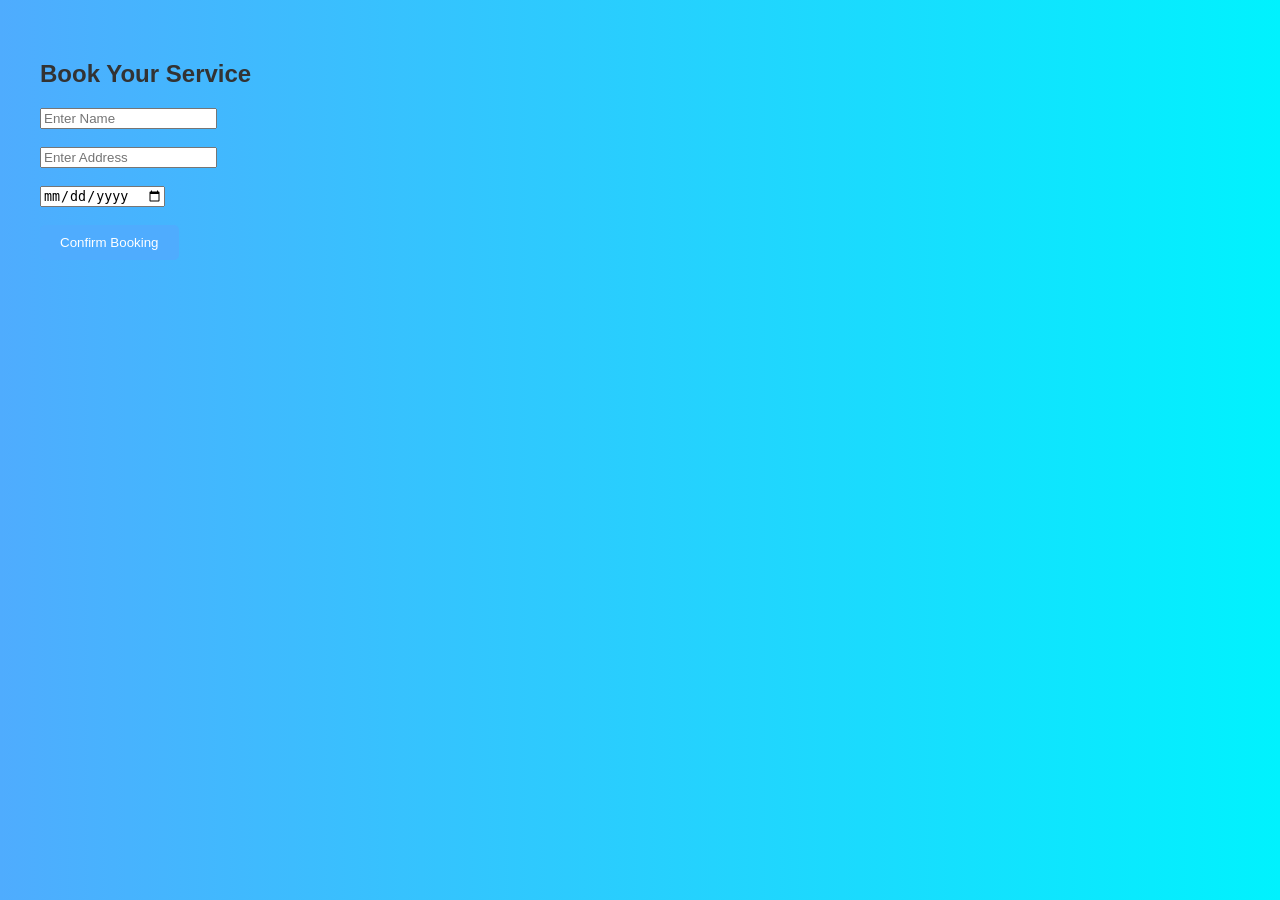
==== booking.html @ 79872244 "Initial project upload" ====
<!DOCTYPE html>
<html>
<head>
<title>Booking</title>
<link rel="stylesheet" href="style.css">
</head>

<body>

<div class="container">
    <h2>Book Your Service</h2>

    <input type="text" placeholder="Enter Name"><br><br>
    <input type="text" placeholder="Enter Address"><br><br>
    <input type="date"><br><br>

    <button onclick="confirmBooking()">Confirm Booking</button>
</div>

<script src="script.js"></script>

</body>
</html>
---- style.css ----
body {
    font-family: 'Segoe UI', sans-serif;
    margin: 0;
    background: linear-gradient(to right, #4facfe, #00f2fe);
    color: #333;
}

.navbar {
    display: flex;
    justify-content: space-between;
    padding: 15px 40px;
    background: #222;
    color: white;
}

.navbar a {
    color: white;
    text-decoration: none;
    margin: 0 10px;
}

.container {
    padding: 40px;
}

.card {
    background: white;
    padding: 20px;
    border-radius: 10px;
    margin: 20px;
    box-shadow: 0 5px 15px rgba(0,0,0,0.2);
}

button {
    padding: 10px 20px;
    background: #4facfe;
    border: none;
    color: white;
    border-radius: 5px;
    cursor: pointer;
}

button:hover {
    background: #007bff;
}
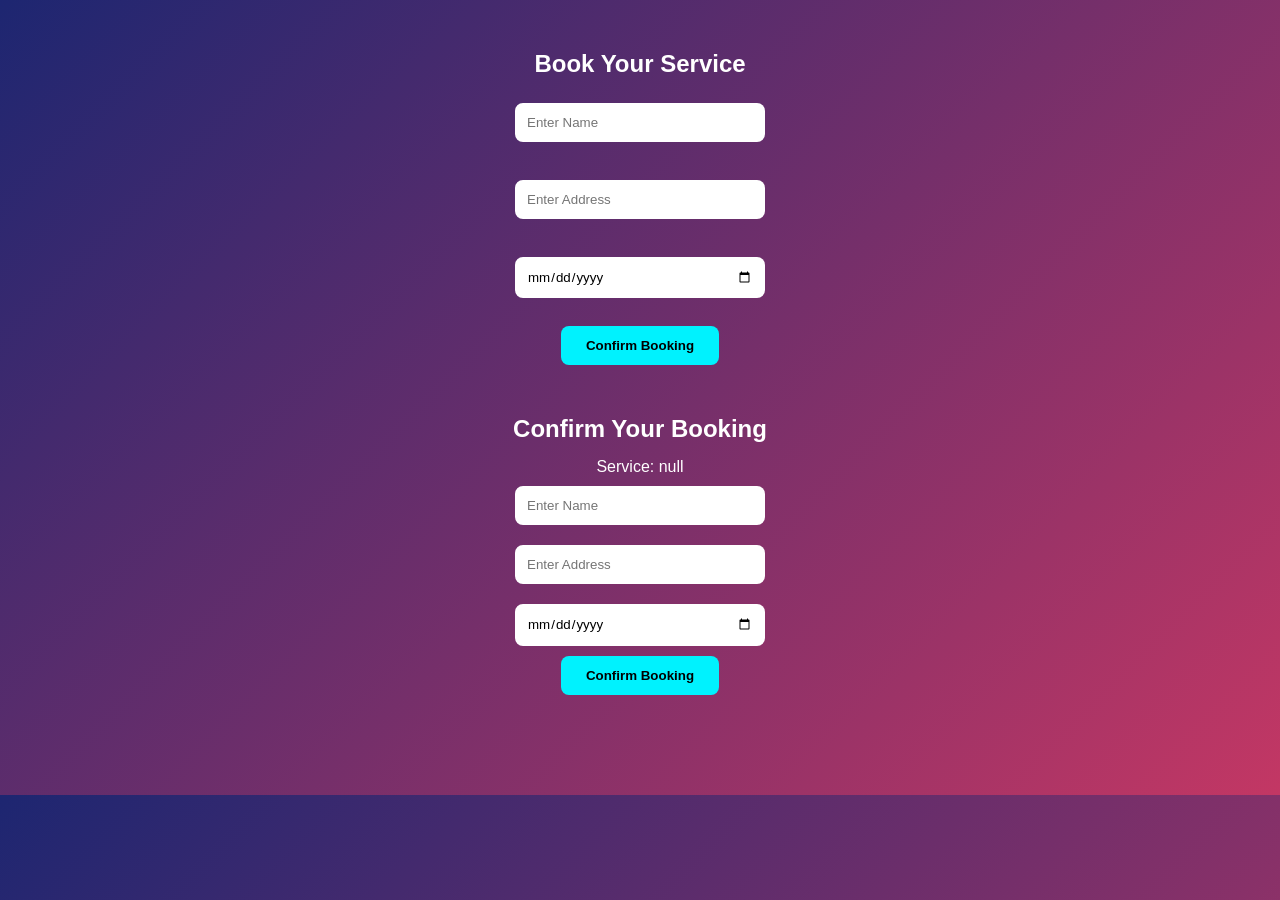
==== commit eec9ddb9: "new update" ====
--- a/booking.html
+++ b/booking.html
@@ -14,7 +14,32 @@
     <input type="text" placeholder="Enter Address"><br><br>
     <input type="date"><br><br>
 
-    <button onclick="confirmBooking()">Confirm Booking</button>
+    <button onclick="confirmBooking()">Confirm Booking</button><!DOCTYPE html>
+<html>
+<head>
+<title>Booking</title>
+<link rel="stylesheet" href="style.css">
+</head>
+
+<body>
+
+<div class="container fade">
+
+<h2>Confirm Your Booking</h2>
+
+<p id="serviceName"></p>
+
+<input type="text" id="name" placeholder="Enter Name"><br>
+<input type="text" id="address" placeholder="Enter Address"><br>
+<input type="date" id="date"><br>
+
+<button onclick="confirmBooking()">Confirm Booking</button>
+
+</div>
+
+<script src="script.js"></script>
+</body>
+</html>
 </div>
 
 <script src="script.js"></script>
--- a/style.css
+++ b/style.css
@@ -1,45 +1,99 @@
-body {
-    font-family: 'Segoe UI', sans-serif;
+* {
     margin: 0;
-    background: linear-gradient(to right, #4facfe, #00f2fe);
-    color: #333;
+    padding: 0;
+    box-sizing: border-box;
+    font-family: 'Poppins', sans-serif;
 }
 
+body {
+    background: linear-gradient(135deg, #1d2671, #c33764);
+    color: white;
+}
+
+/* NAVBAR */
 .navbar {
     display: flex;
     justify-content: space-between;
-    padding: 15px 40px;
-    background: #222;
-    color: white;
+    padding: 20px 50px;
+    background: rgba(0,0,0,0.4);
+    backdrop-filter: blur(10px);
+}
+
+.navbar h2 {
+    color: #00f2fe;
 }
 
 .navbar a {
     color: white;
+    margin: 0 15px;
     text-decoration: none;
-    margin: 0 10px;
+    transition: 0.3s;
 }
 
-.container {
-    padding: 40px;
+.navbar a:hover {
+    color: #00f2fe;
 }
 
-.card {
-    background: white;
-    padding: 20px;
-    border-radius: 10px;
-    margin: 20px;
-    box-shadow: 0 5px 15px rgba(0,0,0,0.2);
+/* CONTAINER */
+.container {
+    padding: 50px;
+    text-align: center;
 }
 
+/* CARD UI */
+.card {
+    background: rgba(255,255,255,0.1);
+    backdrop-filter: blur(15px);
+    border-radius: 15px;
+    padding: 25px;
+    margin: 20px;
+    display: inline-block;
+    width: 280px;
+    transition: 0.3s;
+    box-shadow: 0 10px 30px rgba(0,0,0,0.3);
+}
+
+.card:hover {
+    transform: translateY(-10px) scale(1.05);
+}
+
+/* BUTTON */
 button {
-    padding: 10px 20px;
-    background: #4facfe;
+    padding: 12px 25px;
     border: none;
-    color: white;
-    border-radius: 5px;
+    border-radius: 8px;
+    background: #00f2fe;
+    color: black;
+    font-weight: bold;
     cursor: pointer;
+    transition: 0.3s;
 }
 
 button:hover {
-    background: #007bff;
+    background: #4facfe;
+    transform: scale(1.1);
+}
+
+/* INPUT */
+input {
+    padding: 12px;
+    width: 250px;
+    border-radius: 8px;
+    border: none;
+    margin: 10px;
+}
+
+/* HEADINGS */
+h1, h2, h3 {
+    margin-bottom: 15px;
+}
+
+/* ANIMATION */
+.fade {
+    animation: fadeIn 1s ease-in;
+}
+
+@keyframes fadeIn {
+    from {opacity: 0;}
+    to {opacity: 1;}
 }
--- a/style.css
+++ b/style.css
@@ -1,45 +1,99 @@
-body {
-    font-family: 'Segoe UI', sans-serif;
+* {
     margin: 0;
-    background: linear-gradient(to right, #4facfe, #00f2fe);
-    color: #333;
+    padding: 0;
+    box-sizing: border-box;
+    font-family: 'Poppins', sans-serif;
 }
 
+body {
+    background: linear-gradient(135deg, #1d2671, #c33764);
+    color: white;
+}
+
+/* NAVBAR */
 .navbar {
     display: flex;
     justify-content: space-between;
-    padding: 15px 40px;
-    background: #222;
-    color: white;
+    padding: 20px 50px;
+    background: rgba(0,0,0,0.4);
+    backdrop-filter: blur(10px);
+}
+
+.navbar h2 {
+    color: #00f2fe;
 }
 
 .navbar a {
     color: white;
+    margin: 0 15px;
     text-decoration: none;
-    margin: 0 10px;
+    transition: 0.3s;
 }
 
-.container {
-    padding: 40px;
+.navbar a:hover {
+    color: #00f2fe;
 }
 
-.card {
-    background: white;
-    padding: 20px;
-    border-radius: 10px;
-    margin: 20px;
-    box-shadow: 0 5px 15px rgba(0,0,0,0.2);
+/* CONTAINER */
+.container {
+    padding: 50px;
+    text-align: center;
 }
 
+/* CARD UI */
+.card {
+    background: rgba(255,255,255,0.1);
+    backdrop-filter: blur(15px);
+    border-radius: 15px;
+    padding: 25px;
+    margin: 20px;
+    display: inline-block;
+    width: 280px;
+    transition: 0.3s;
+    box-shadow: 0 10px 30px rgba(0,0,0,0.3);
+}
+
+.card:hover {
+    transform: translateY(-10px) scale(1.05);
+}
+
+/* BUTTON */
 button {
-    padding: 10px 20px;
-    background: #4facfe;
+    padding: 12px 25px;
     border: none;
-    color: white;
-    border-radius: 5px;
+    border-radius: 8px;
+    background: #00f2fe;
+    color: black;
+    font-weight: bold;
     cursor: pointer;
+    transition: 0.3s;
 }
 
 button:hover {
-    background: #007bff;
+    background: #4facfe;
+    transform: scale(1.1);
+}
+
+/* INPUT */
+input {
+    padding: 12px;
+    width: 250px;
+    border-radius: 8px;
+    border: none;
+    margin: 10px;
+}
+
+/* HEADINGS */
+h1, h2, h3 {
+    margin-bottom: 15px;
+}
+
+/* ANIMATION */
+.fade {
+    animation: fadeIn 1s ease-in;
+}
+
+@keyframes fadeIn {
+    from {opacity: 0;}
+    to {opacity: 1;}
 }
